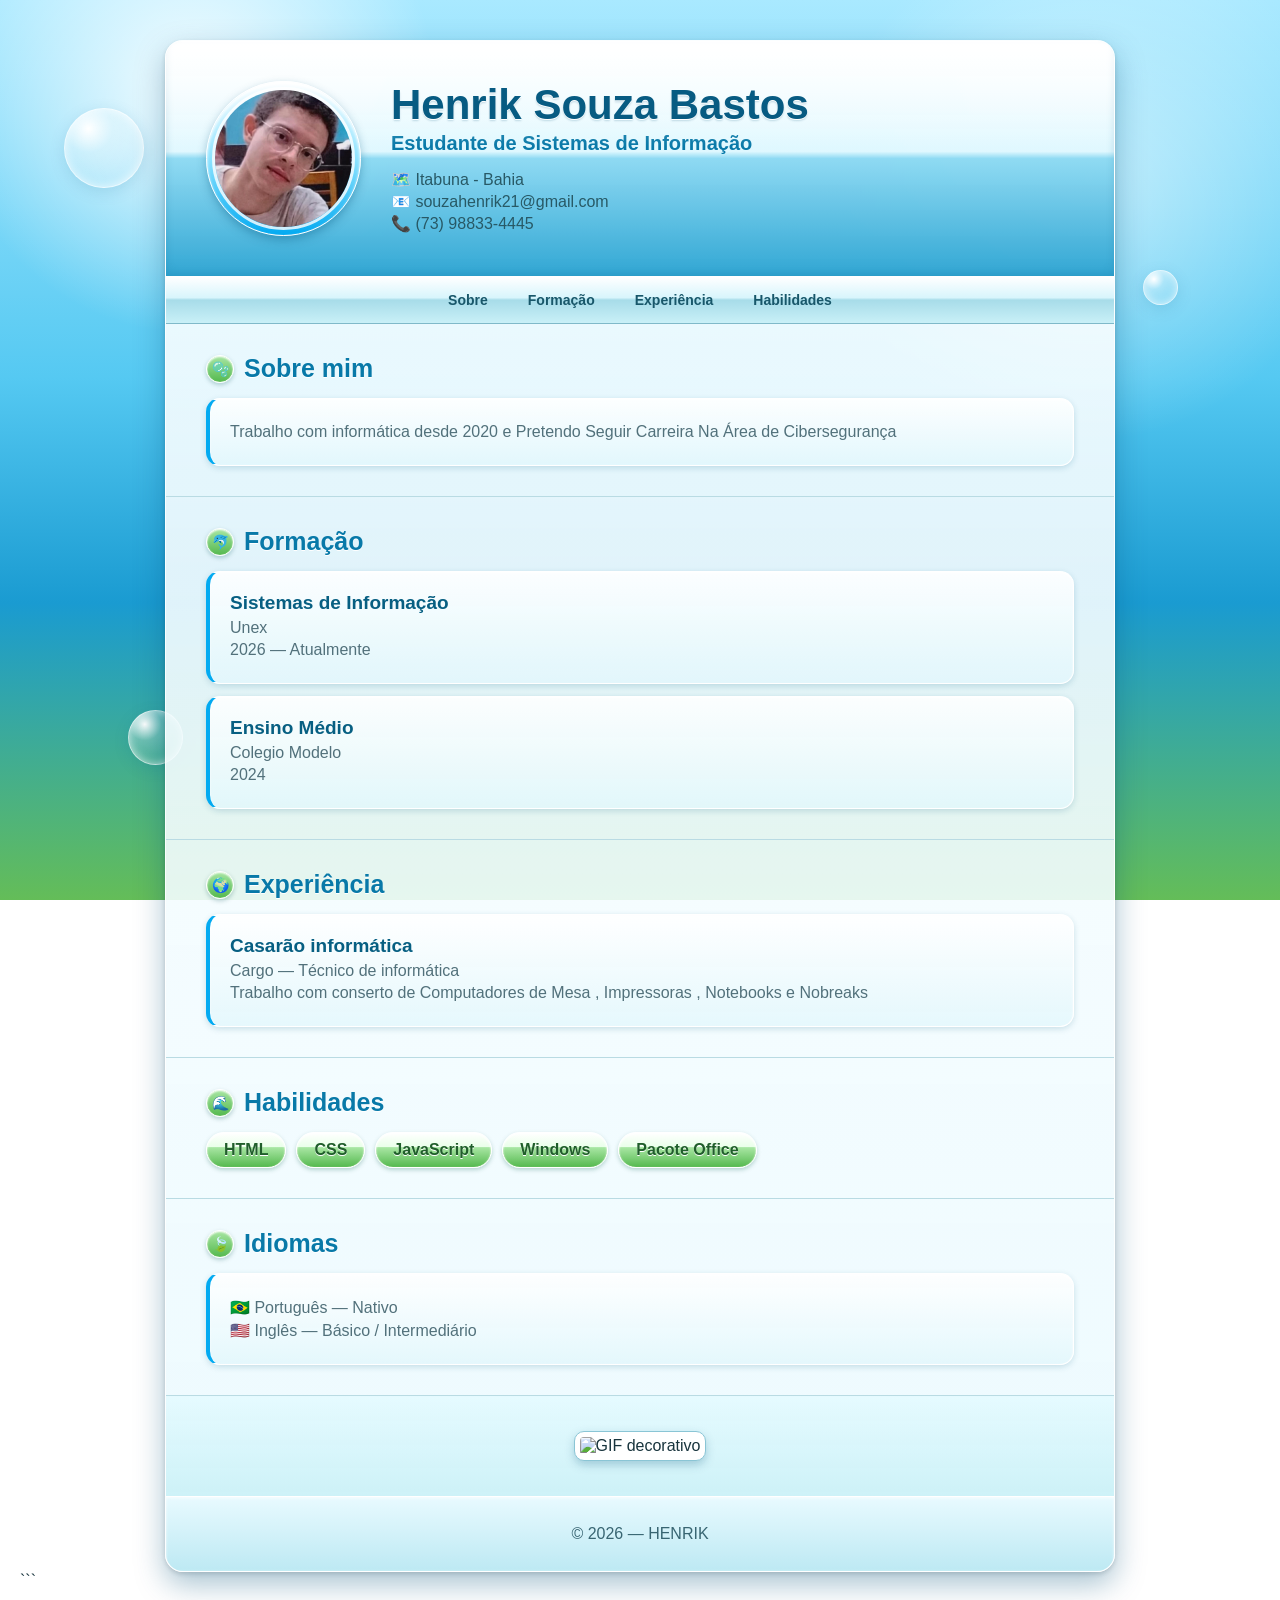
==== Trabalho HTML.html @ 62fd3ea4 "Add files via upload" ====
<!DOCTYPE html>
<html lang="pt-BR">

<head>
    <meta charset="UTF-8">
    <meta name="viewport" content="width=device-width, initial-scale=1.0">

    <title>Currículo</title>

    <link rel="stylesheet"
        href="https://fonts.googleapis.com/css2?family=Hind:wght@400;500;600;700&display=swap">

    <link rel="stylesheet" href="Trabalho Css.css">
</head>

<body>

    <div class="bolha bolha1"></div>
    <div class="bolha bolha2"></div>
    <div class="bolha bolha3"></div>

    <main class="curriculo">

        <header class="cabecalho">

            <div class="brilho-topo"></div>

            <div class="area-gif">
                <img src="IMG!.jpeg" alt="Minha imagem">
            </div>

            <div class="informacoes-principais">

                <h1>Henrik Souza Bastos</h1>

                <h2>Estudante de Sistemas de Informação</h2>

                <div class="contatos">
                    <p>🗺️ Itabuna - Bahia</p>
                    <p>📧 souzahenrik21@gmail.com</p>
                    <p>📞 (73) 98833-4445</p>
                </div>

            </div>

        </header>

        <nav class="barra-navegacao">

            <a href="#sobre">Sobre</a>
            <a href="#formacao">Formação</a>
            <a href="#experiencia">Experiência</a>
            <a href="#habilidades">Habilidades</a>
          

        </nav>

        <section class="secao" id="sobre">

            <div class="titulo-secao">
                <span>🫧</span>
                <h3>Sobre mim</h3>
            </div>

            <div class="painel">

                <p>
                    Trabalho com informática desde 2020 e Pretendo Seguir Carreira Na Área de Cibersegurança
                </p>

            </div>

        </section>

        <section class="secao" id="formacao">

            <div class="titulo-secao">
                <span>🐬</span>
                <h3>Formação</h3>
            </div>

            <div class="painel">

                <h4>Sistemas de Informação</h4>

                <p>Unex</p>

                <p>2026 — Atualmente</p>

            </div>

            <div class="painel">

                <h4>Ensino Médio</h4>

                <p>Colegio Modelo</p>

                <p>2024</p>

            </div>

        </section>

        <section class="secao" id="experiencia">

            <div class="titulo-secao">
                <span>🌍</span>
                <h3>Experiência</h3>
            </div>

            <div class="painel">

                <h4>Casarão informática</h4>

                <p>Cargo — Técnico de informática</p>

                <p>
                    Trabalho com conserto de Computadores de Mesa , Impressoras , Notebooks e Nobreaks 
                
                </p>

            </div>

            

            </div>

        </section>

        <section class="secao" id="habilidades">

            <div class="titulo-secao">
                <span>🌊</span>
                <h3>Habilidades</h3>
            </div>

            <div class="habilidades">

                <span>HTML</span>
                <span>CSS</span>
                <span>JavaScript</span>
                <span>Windows</span>
                <span>Pacote Office</span>

            </div>

        </section>

                   </div>

        </section>

        <section class="secao">

            <div class="titulo-secao">
                <span>🍃</span>
                <h3>Idiomas</h3>
            </div>

            <div class="painel">

                <p>🇧🇷 Português — Nativo</p>

                <p>🇺🇸 Inglês — Básico / Intermediário</p>

            </div>

        </section>

        <section class="gif-final">

            <img src="frutiger-aero-frutiger.gif" alt="GIF decorativo">

        </section>

        <footer>

            <p>© 2026 — HENRIK</p>

        

        </footer>

    </main>

    <script src="Trabalhojs.js"></script>

</body>

</html>
```
---- Trabalho Css.css ----
:root {

    --azul: #03aaf1;
    --azul-claro: #8de3ff;
    --azul-escuro: #0877ad;

    --verde: #55b94f;
    --verde-claro: #a8e6a3;

    --branco: #ffffff;

    --cinza-claro: #eaf8fc;
    --cinza: #b7cbd2;
    --cinza-escuro: #48616a;

    --texto: #18343d;
    --texto-secundario: #52717b;

    --ceu: #a9e9ff;
    --ceu-meio: #55c9f2;
    --agua: #1a9bd1;
    --grama: #64bd58;

    --brilho: rgba(255, 255, 255, 0.85);
    --brilho-fraco: rgba(255, 255, 255, 0.35);
    --sombra: rgba(0, 80, 120, 0.35);

    --fonte-principal: Tahoma, "Segoe UI", Arial, sans-serif;

    --nome: 42px;
    --subtitulo: 20px;
    --titulo: 25px;
    --texto-tamanho: 16px;

    --arredondamento: 14px;
    --borda: 1px solid rgba(255, 255, 255, 0.85);
}


* {
    margin: 0;
    padding: 0;
    box-sizing: border-box;
}


html {
    scroll-behavior: smooth;
}


body {
    min-height: 100vh;

    font-family: var(--fonte-principal);

    font-size: var(--texto-tamanho);

    color: var(--texto);

    padding: 40px 20px;

    background:
        radial-gradient(
            circle at 15% 10%,
            rgba(255,255,255,0.9),
            transparent 18%
        ),
        radial-gradient(
            circle at 85% 20%,
            rgba(255,255,255,0.5),
            transparent 20%
        ),
        linear-gradient(
            180deg,
            var(--ceu) 0%,
            var(--ceu-meio) 42%,
            var(--agua) 67%,
            var(--grama) 100%
        );

    background-attachment: fixed;
}


.bolha {
    position: fixed;

    border-radius: 50%;

    background:
        radial-gradient(
            circle at 30% 25%,
            white,
            rgba(255,255,255,0.25) 30%,
            rgba(255,255,255,0.05) 70%
        );

    border: 1px solid rgba(255,255,255,0.7);

    box-shadow:
        inset 0 0 10px rgba(255,255,255,0.7),
        0 4px 15px rgba(0,100,150,0.15);

    pointer-events: none;
}


.bolha1 {
    width: 80px;
    height: 80px;
    top: 12%;
    left: 5%;
}


.bolha2 {
    width: 35px;
    height: 35px;
    top: 30%;
    right: 8%;
}


.bolha3 {
    width: 55px;
    height: 55px;
    bottom: 15%;
    left: 10%;
}


.curriculo {
    position: relative;

    max-width: 950px;

    margin: auto;

    background:
        linear-gradient(
            180deg,
            rgba(255,255,255,0.88),
            rgba(235,250,255,0.92)
        );

    border: var(--borda);

    border-radius: 18px;

    overflow: hidden;

    box-shadow:
        0 12px 30px var(--sombra),
        0 2px 5px rgba(0,0,0,0.15),
        inset 0 1px 0 white;
}


.cabecalho {
    position: relative;

    display: flex;

    align-items: center;

    gap: 30px;

    padding: 40px;

    background:
        linear-gradient(
            180deg,
            rgba(255,255,255,0.95) 0%,
            rgba(220,247,255,0.85) 47%,
            rgba(110,207,239,0.75) 50%,
            rgba(29,157,207,0.9) 100%
        );

    border-bottom: 1px solid white;

    box-shadow:
        inset 0 1px 0 white,
        inset 0 -3px 8px rgba(0,90,130,0.18);
}


.brilho-topo {
    position: absolute;

    top: 0;
    left: 0;

    width: 100%;
    height: 45%;

    background:
        linear-gradient(
            180deg,
            rgba(255,255,255,0.75),
            rgba(255,255,255,0)
        );

    pointer-events: none;
}


.area-gif {
    position: relative;

    width: 155px;
    height: 155px;

    flex-shrink: 0;

    padding: 5px;

    border-radius: 50%;

    background:
        linear-gradient(
            180deg,
            white,
            var(--azul-claro),
            var(--azul)
        );

    border: 1px solid white;

    box-shadow:
        0 4px 10px var(--sombra),
        inset 0 2px 3px white;
}


.area-gif img {
    width: 100%;
    height: 100%;

    object-fit: cover;

    border-radius: 50%;

    border: 3px solid rgba(255,255,255,0.8);
}


.informacoes-principais h1 {
    position: relative;

    font-size: var(--nome);

    color: #075b82;

    text-shadow:
        0 1px 0 white,
        0 2px 2px rgba(0,80,120,0.2);

    margin-bottom: 3px;
}


.informacoes-principais h2 {
    color: #0879a8;

    font-size: var(--subtitulo);

    margin-bottom: 15px;
}


.contatos p {
    color: #285966;

    margin: 3px 0;
}


.barra-navegacao {
    display: flex;

    flex-wrap: wrap;

    justify-content: center;

    gap: 4px;

    padding: 7px;

    background:
        linear-gradient(
            180deg,
            #ffffff,
            #d8f5fc 45%,
            #a7dce9 50%,
            #c9f0f7
        );

    border-bottom: 1px solid #7fb9c9;
}


.barra-navegacao a {
    padding: 7px 17px;

    color: #18576a;

    text-decoration: none;

    font-size: 14px;

    font-weight: bold;

    border-radius: 6px;

    border: 1px solid transparent;
}


.barra-navegacao a:hover {
    background:
        linear-gradient(
            180deg,
            white,
            var(--azul-claro)
        );

    border: 1px solid white;

    box-shadow:
        0 1px 3px rgba(0,80,120,0.25),
        inset 0 1px 1px white;
}


.secao {
    padding: 30px 40px;

    border-bottom: 1px solid #b9dbe3;
}


.titulo-secao {
    display: flex;

    align-items: center;

    gap: 10px;

    margin-bottom: 15px;
}


.titulo-secao span {
    display: flex;

    align-items: center;

    justify-content: center;

    width: 28px;
    height: 28px;

    color: white;

    font-size: 14px;

    background:
        linear-gradient(
            180deg,
            var(--verde-claro),
            var(--verde)
        );

    border: 1px solid white;

    border-radius: 50%;

    box-shadow:
        0 2px 4px rgba(0,80,80,0.25),
        inset 0 1px 2px white;
}


.titulo-secao h3 {
    color: #0879a8;

    font-size: var(--titulo);

    text-shadow:
        0 1px 0 white;
}


.painel {
    margin-top: 12px;

    padding: 20px;

    background:
        linear-gradient(
            180deg,
            rgba(255,255,255,0.9),
            rgba(226,247,252,0.8)
        );

    border: 1px solid white;

    border-radius: var(--arredondamento);

    box-shadow:
        0 2px 6px rgba(0,90,120,0.18),
        inset 0 1px 2px white;

    border-left: 4px solid var(--azul);
}


.painel h4 {
    color: #075f82;

    font-size: 19px;

    margin-bottom: 5px;
}


.painel p {
    color: var(--texto-secundario);

    margin: 4px 0;
}


.habilidades {
    display: flex;

    flex-wrap: wrap;

    gap: 10px;
}


.habilidades span {
    padding: 8px 17px;

    color: #205e2b;

    font-weight: bold;

    background:
        linear-gradient(
            180deg,
            #ffffff 0%,
            #eaffea 40%,
            var(--verde-claro) 43%,
            var(--verde) 100%
        );

    border: 1px solid white;

    border-radius: 18px;

    box-shadow:
        0 2px 4px rgba(0,90,70,0.25),
        inset 0 1px 2px white;

    text-shadow: 0 1px white;
}


.habilidades span:hover {
    transform: translateY(-2px);

    filter: brightness(1.08);
}


.projeto {
    position: relative;

    padding: 20px;

    margin-top: 14px;

    background:
        linear-gradient(
            135deg,
            rgba(255,255,255,0.95),
            rgba(218,246,255,0.9)
        );

    border: 1px solid white;

    border-radius: var(--arredondamento);

    box-shadow:
        0 3px 7px rgba(0,90,130,0.2),
        inset 0 1px 2px white;

    transition: 0.2s;
}


.projeto:hover {
    transform: translateY(-3px);

    box-shadow:
        0 6px 12px rgba(0,90,130,0.25),
        inset 0 1px 2px white;
}


.projeto h4 {
    color: #0879a8;

    margin-bottom: 5px;
}


.gif-final {
    text-align: center;

    padding: 35px;

    background:
        linear-gradient(
            180deg,
            rgba(220,250,255,0.5),
            rgba(130,220,230,0.3)
        );
}


.gif-final img {
    max-width: 320px;

    width: 100%;

    padding: 5px;

    background: white;

    border: 1px solid #8ac5d5;

    border-radius: 10px;

    box-shadow:
        0 4px 10px rgba(0,80,120,0.25),
        inset 0 1px 2px white;
}


footer {
    text-align: center;

    padding: 25px;

    color: #386572;

    background:
        linear-gradient(
            180deg,
            #e8faff,
            #bde9f3
        );

    border-top: 1px solid white;

    box-shadow:
        inset 0 1px 3px rgba(255,255,255,0.8);
}


footer p {
    margin: 3px;
}


@media (max-width: 650px) {

    body {
        padding: 10px;
    }

    .cabecalho {
        flex-direction: column;

        text-align: center;

        padding: 30px 20px;
    }

    .informacoes-principais h1 {
        font-size: 32px;
    }

    .secao {
        padding: 25px 20px;
    }

    .barra-navegacao {
        flex-direction: column;
    }

    .barra-navegacao a {
        text-align: center;
    }

}
```
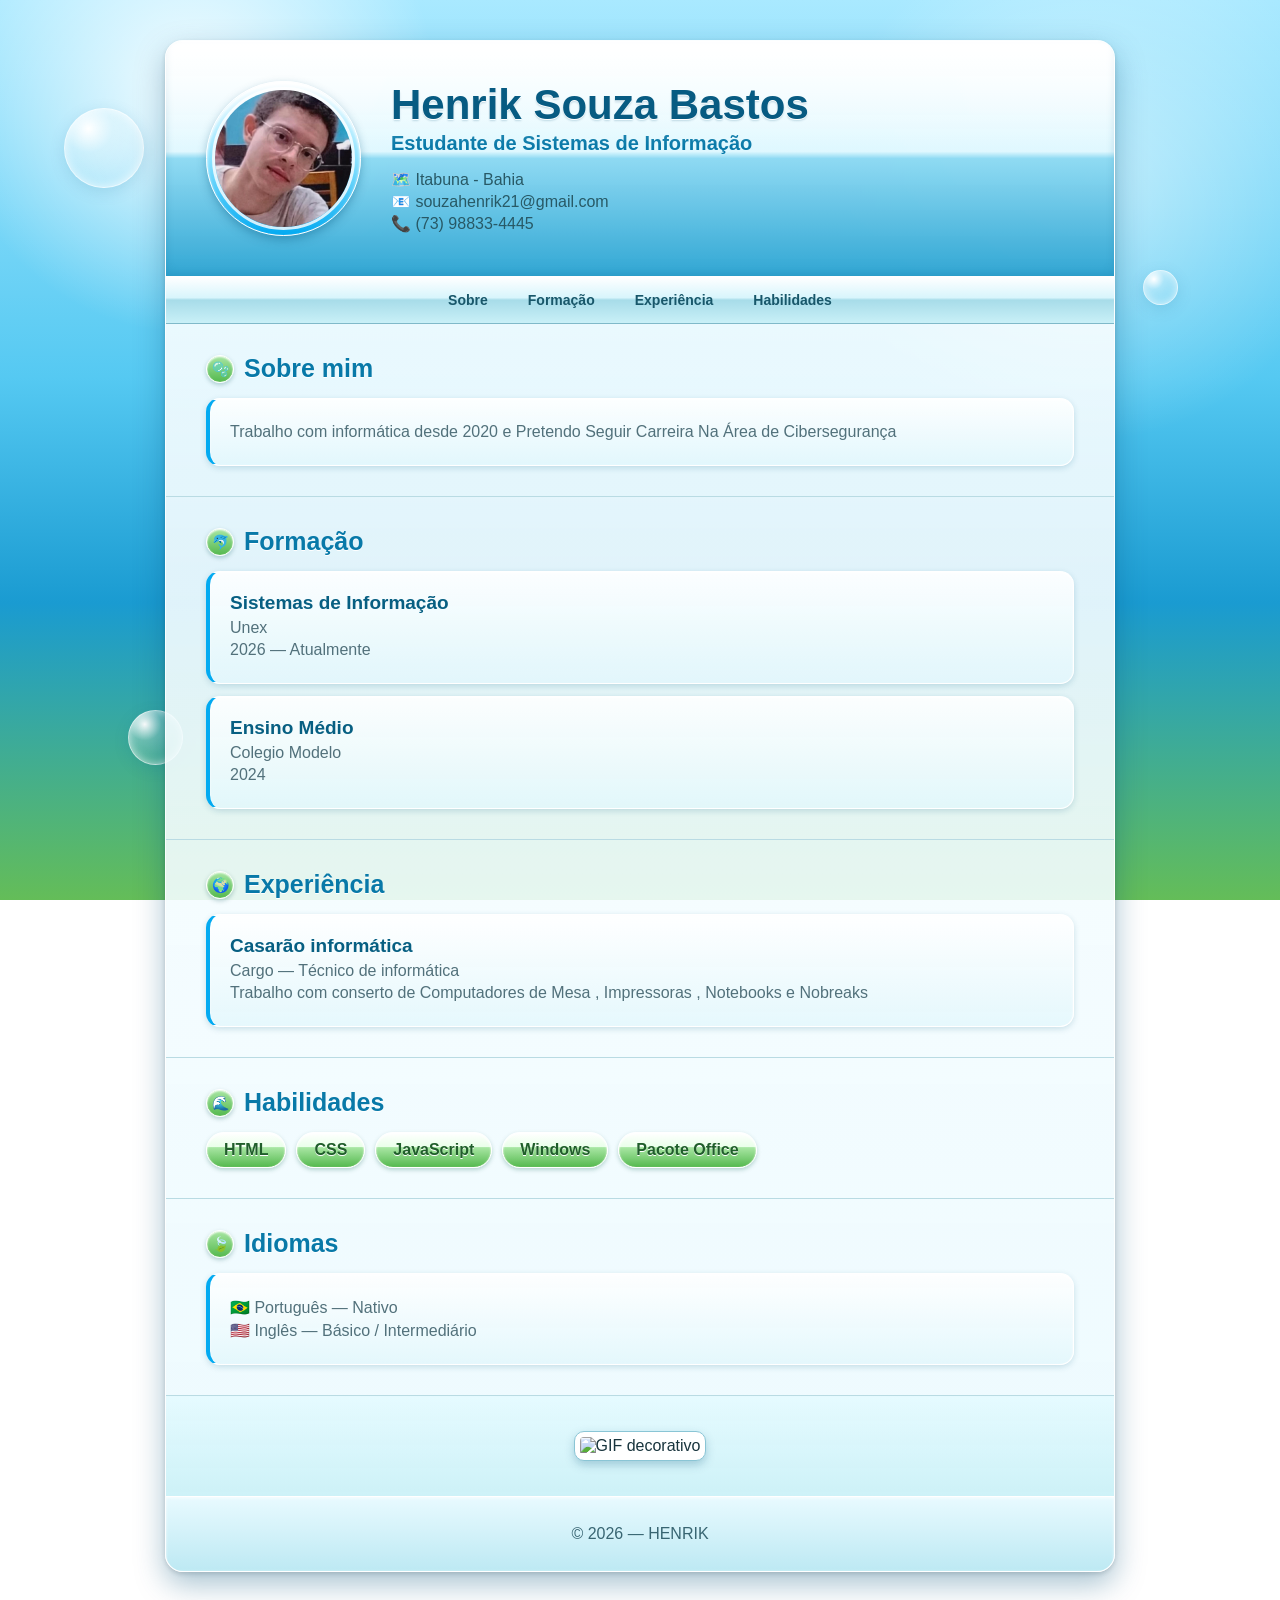
==== commit 46d43f52: "Format HTML document and update content" ====
--- a/Trabalho HTML.html
+++ b/Trabalho HTML.html
@@ -188,4 +188,4 @@
 </body>
 
 </html>
-```
+
--- a/Trabalho Css.css
+++ b/Trabalho Css.css
@@ -608,4 +608,3 @@
     }
 
 }
-```
